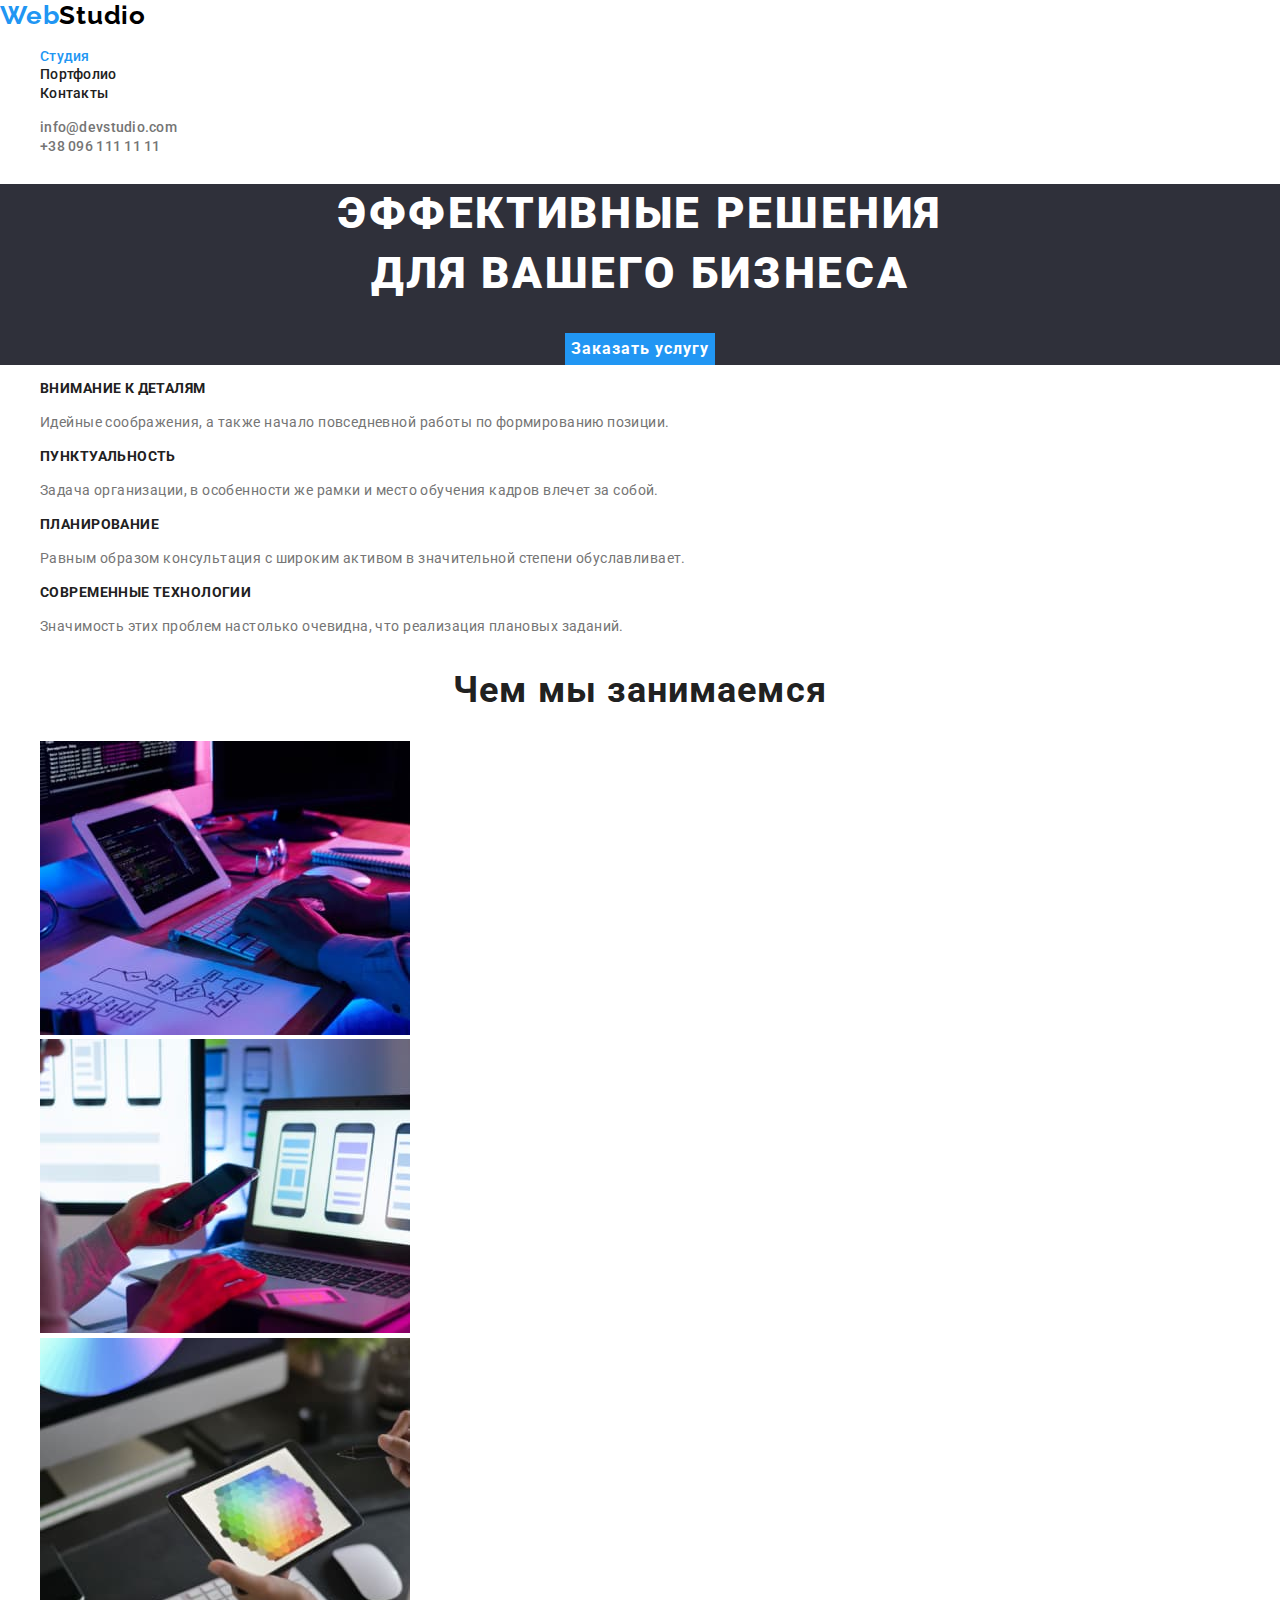
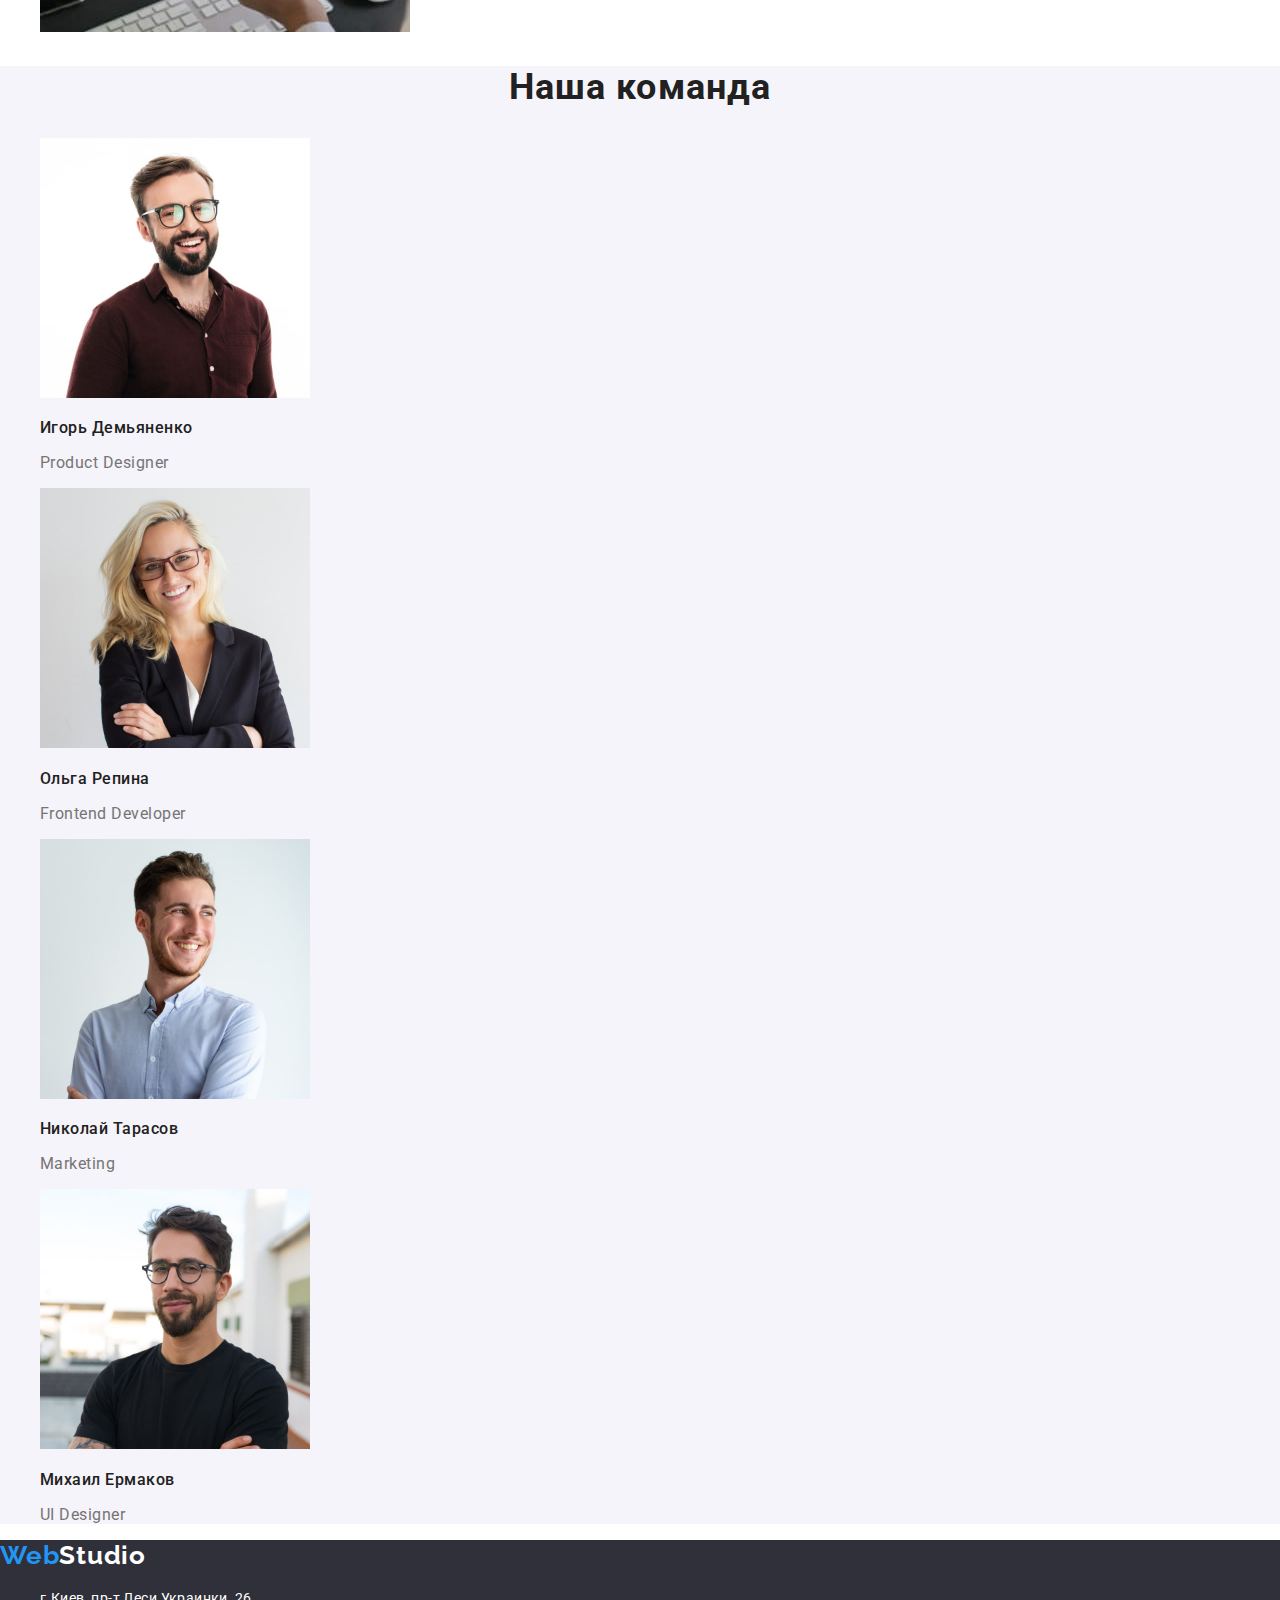
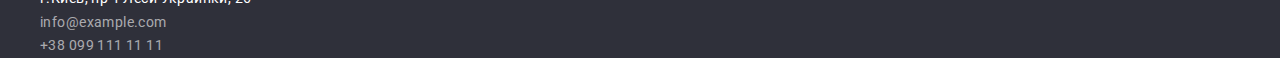
==== index.html @ f2266842 "add start files from hw-02" ====
<!DOCTYPE html>
<html lang="ru">
  <head>
    <meta charset="UTF-8" />
    <meta http-equiv="X-UA-Compatible" content="IE=edge" />
    <meta name="viewport" content="width=device-width, initial-scale=1.0" />
    <title>Студия</title>
    <link
      rel="stylesheet"
      href="https://cdnjs.cloudflare.com/ajax/libs/modern-normalize/1.1.0/modern-normalize.min.css"
    />
    <link rel="preconnect" href="https://fonts.googleapis.com" />
    <link rel="preconnect" href="https://fonts.gstatic.com" crossorigin />
    <link
      href="https://fonts.googleapis.com/css2?family=Raleway:wght@700&family=Roboto:wght@400;500;700;900&display=swap"
      rel="stylesheet"
    />
    <link rel="stylesheet" href="./css/styles.css" />
  </head>
  <body>
    <!--Шапка сайта-->

    <header class="header">
      <nav class="header-nav">
        <a class="logo link" href="./index.html">Web<span class="logo-black">Studio</span></a>

        <ul class="header-nav-list list">
          <li class="header-nav-item">
            <a class="header-nav-link link current" href="./index.html">Студия</a>
          </li>
          <li class="header-nav-item">
            <a class="header-nav-link link" href="./portfolio.html">Портфолио</a>
          </li>
          <li class="header-nav-item"><a class="header-nav-link link" href="">Контакты</a></li>
        </ul>
      </nav>
      <ul class="header-contact list">
        <li class="header-contact-item">
          <a class="header-contact-link link" href="mailto:info@devstudio.com"
            >info@devstudio.com</a
          >
        </li>
        <li class="header-contact-item">
          <a class="header-contact-link link" href="tel:+380961111111">+38 096 111 11 11</a>
        </li>
      </ul>
    </header>

    <main>
      <!--Герой-->

      <section class="hero">
        <h1 class="hero-title">
          Эффективные решения<br />
          для вашего бизнеса
        </h1>
        <button class="hero-btn" type="button">Заказать услугу</button>
      </section>

      <!--Наши особенности-->

      <section class="feature">
        <h2 class="visually-hidden title">Наши особенности</h2>
        <ul class="feature-list list">
          <li class="feature-list-item">
            <h3 class="feature-list-title title">Внимание к деталям</h3>
            <p class="feature-list-text">Идейные соображения, а также начало повседневной работы по формированию позиции.</p>
          </li>
          <li class="feature-list-item">
            <h3 class="feature-list-title title">Пунктуальность</h3>
            <p class="feature-list-text">
              Задача организации, в особенности же рамки и место обучения кадров влечет за собой.
            </p>
          </li>
          <li class="feature-list-item">
            <h3 class="feature-list-title title">Планирование</h3>
            <p class="feature-list-text">
              Равным образом консультация с широким активом в значительной степени обуславливает.
            </p>
          </li class="feature-list-item">
          <li>
            <h3 class="feature-list-title title">Современные технологии</h3>
            <p class="feature-list-text">Значимость этих проблем настолько очевидна, что реализация плановых заданий.</p>
          </li>
        </ul>
      </section>

      <!--Чем мы занимаемся-->

      <section class="product">
        <h2 class="product-title title">Чем мы занимаемся</h2>
        <ul class="product-list list">
          <li class="product-list-item">
            <img class="product-list-img" src="./images/box1.jpg" alt="набор текста на клавиатуре" width="370" />
          </li>
          <li class="product-list-item">
            <img class="product-list-img" src="./images/box2.jpg" alt="мобильный телефон в руке и ноутбук" width="370" />
          </li>
          <li class="product-list-item">
            <img class="product-list-img" src="./images/box3.jpg" alt="планшет в руке" width="370" />
          </li>
        </ul>
      </section>

      <!--Наша команда-->

      <section class="team">
        <h2 class="team-title title">Наша команда</h2>
        <ul class="team-list list">
          <li class="team-list-item">
            <img class="team-list-img" src="./images/teamcard1.jpg" alt="фото мужчины в очках" width="270" />
            <h3 class="team-list-title title">Игорь Демьяненко</h3>
            <p class="team-list-text" lang="en">Product Designer</p>
          </li>
          <li class="team-list-item">
            <img class="team-list-img" src="./images/teamcard2.jpg" alt="фото женщины в очках" width="270" />
            <h3 class="team-list-title title">Ольга Репина</h3>
            <p class="team-list-text" lang="en">Frontend Developer</p>
          </li>
          <li class="team-list-item">
            <img class="team-list-img" src="./images/teamcard3.jpg" alt="фото улыбающегося мужчины" width="270" />
            <h3 class="team-list-title title">Николай Тарасов</h3>
            <p class="team-list-text" lang="en">Marketing</p>
          </li>
          <li class="team-list-item">
            <img class="team-list-img" src="./images/teamcard4.jpg" alt="фото мужчины в очках" width="270" />
            <h3 class="team-list-title title">Михаил Ермаков</h3>
            <p class="team-list-text" lang="en">UI Designer</p>
          </li>
        </ul>
      </section>
    </main>

    <!--Подвал-->

    <footer class="footer">
      <a href="./index.html" class="logo link">Web<span class="logo-white">Studio</span></a>
      <address class="footer-addr">
        <ul class="footer-addr-list list">
          <li class="footer-addr-item">
            <a
              class="footer-addr-link link"
              href="https://goo.gl/maps/jjjQnr7aBf25NbzN8"
              target="_blank"
              rel="noopener noreferrer"
              >г.Киев, пр-т Леси Украинки, 26</a
            >
          </li>
          <li class="footer-addr-item">
            <a class="footer-addr-link link" href="mailto:info@example.com">info@example.com</a>
          </li>
          <li class="footer-addr-item">
            <a class="footer-addr-link link" href="tel:+380991111111">+38 099 111 11 11</a>
          </li>
        </ul>
      </address>
    </footer>
  </body>
</html>
---- css/styles.css ----
/*  цвет текста заголовков #212121  */
/* основной цвет текста #757575 */
/* дополнительный цвет текста и заголовков #FFFFFF */
/* цвет лого #000000, #2196F3 */
/* телефон и мыло в футере цвет rgba(255, 255, 255, 0.6);*/
/* акцент #2196F3 */
/* hero background #2F303A; */
/*  our team bg #F5F4FA;*/
/* footer bg #2F303A; */

/* -------------total styles------------- */

:root {
  --main-text-color: #757575;
  --accent-color: #2196f3;
  --title-color: #212121;
  --external-color: #ffffff;
  --bg-color: #2f303a;
  --ex-bg-color: #f5f4fa;
}

body {
  font-family: 'Roboto', sans-serif;
  color: var(--main-text-color);
  background-color: var(--external-color);
}

.link {
  text-decoration: none;
  
}

.list {
  list-style: none;
}

.title {
  color: var(--title-color);
}

.visually-hidden {
  position: absolute;
  white-space: nowrap;
  width: 1px;
  height: 1px;
  overflow: hidden;
  border: 0;
  padding: 0;
  clip: rect(0 0 0 0);
  clip-path: inset(50%);
  margin: -1px;
}

/* -------------header styles-------------- */

.logo {
  font-family: 'Raleway', sans-serif;
  font-weight: 700;
  font-size: 26px;
  line-height: 1.19;
  letter-spacing: 0.03em;
  color: var(--accent-color);
}

.logo-black {
  color: #000000;
}

.header-nav-link {
  font-weight: 500;
  font-size: 14px;
  line-height: 1.14;
  letter-spacing: 0.02em;
  color: var(--title-color);
}

.header-nav-link:hover,
.header-nav-link:focus {
  color: var(--accent-color);
}

.header-contact-link {
  font-weight: 500;
  font-size: 14px;
  line-height: 1.14;
  letter-spacing: 0.02em;
  color: var(--main-text-color);
}

.current,
.header-contact-link:hover,
.header-contact-link:focus {
  color: var(--accent-color);
}

/* ------------------hero styles---------------- */

.hero {
  background-color: var(--bg-color);
  text-align: center;
}

.hero-title {
  font-weight: 900;
  font-size: 44px;
  line-height: 1.36;
  letter-spacing: 0.06em;
  text-transform: uppercase;
  color: var(--external-color);
}

.hero-btn {
  font-size: 16px;
  line-height: 1.87;
  font-weight: 700;
  letter-spacing: 0.06em;
  background-color: var(--accent-color);
  color: var(--external-color);
  cursor: pointer;
  border: none;
}

.hero-btn:hover,
.hero-btn:focus {
  background-color: #188ce8;
}

/* -------------Наши особенности styles-------- */

/* .feature {
}
.feature-list {
}
.feature-list-item {
} */

.feature-list-title {
  font-size: 14px;
  line-height: 1.14;
  letter-spacing: 0.03em;
  text-transform: uppercase;
}

.feature-list-text {
  font-size: 14px;
  line-height: 1.71;
  letter-spacing: 0.03em;
}

/* ------------Чем мы занимаемся styles----- */

/* 
.product {
} */

.product-title {
  font-size: 36px;
  line-height: 1.17;
  text-align: center;
  letter-spacing: 0.03em;
}

/* .product-list {
}
.product-list-item {
}
.product-list-img {
} */

/* ---------Наша команда styles----------- */

.team {
  background-color: var(--ex-bg-color);
}
.team-title {
  font-size: 36px;
  line-height: 1.17;
  text-align: center;
  letter-spacing: 0.03em;
}

/* .team-list {
}
.team-list-item {
}
.team-list-img {
} */

.team-list-title {
  font-weight: 500;
  font-size: 16px;
  line-height: 1.19;
  letter-spacing: 0.03em;
}
.team-list-text {
  font-size: 16px;
  line-height: 1.19;
  letter-spacing: 0.03em;
}

/* ------------Portfolio styles------------ */

/* .portfolio {
} */

/* ------------filter's styles------------- */

/* .filter-list {
}

.filter-item {} */

.filter-btn {
  font-weight: 500;
  font-size: 16px;
  line-height: 1.62;
  letter-spacing: 0.03em;
  background-color: var(--ex-bg-color);
  color: var(--title-color);
  cursor: pointer;
  border: none;
}

.active,
.filter-btn:hover,
.filter-btn:focus {
  background-color: var(--accent-color);
  color: var(--external-color);
}

/* ------------project styles----------- */

/* .project-list {
}

.project-list-item {
}
.project-list-img {
} */

.project-list-title {
  font-size: 18px;
  line-height: 2;
  letter-spacing: 0.06em;
}

.project-list-text {
  font-size: 16px;
  line-height: 1.87;
  letter-spacing: 0.03em;
}

/* -------------footer styles------------- */

.footer {
  background-color: var(--bg-color);
}
.logo-white {
  color: #ffffff;
}

/* .footer-addr {
}
.footer-addr-list {
}

.footer-addr-item {
} */

.footer-addr-link {
  font-style: normal;
  font-size: 14px;
  line-height: 1.71;
  letter-spacing: 0.03em;
  color: rgba(255, 255, 255, 0.6);
}

.footer-addr-link[target='_blank'] {
  color: #ffffff;
}

.footer-addr-link:hover,
.footer-addr-link:focus {
  color: var(--main-text-color);
}
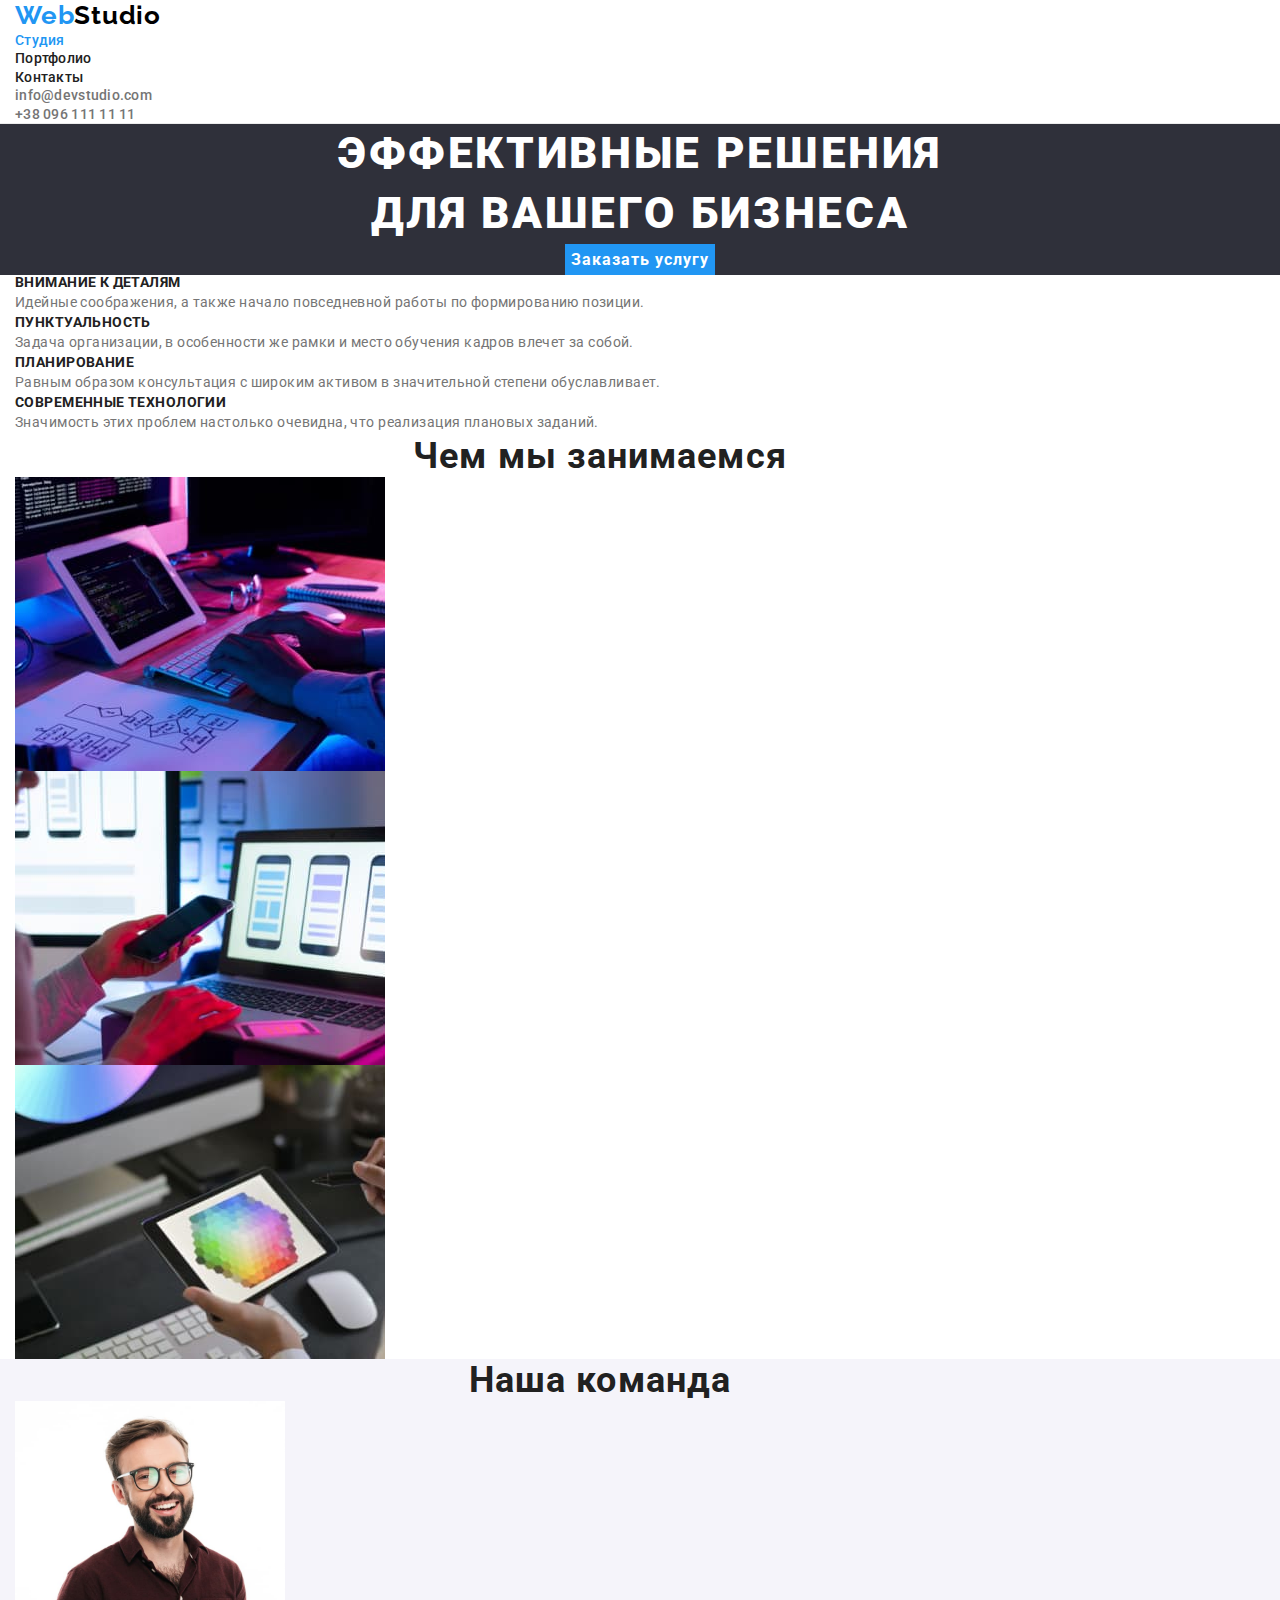
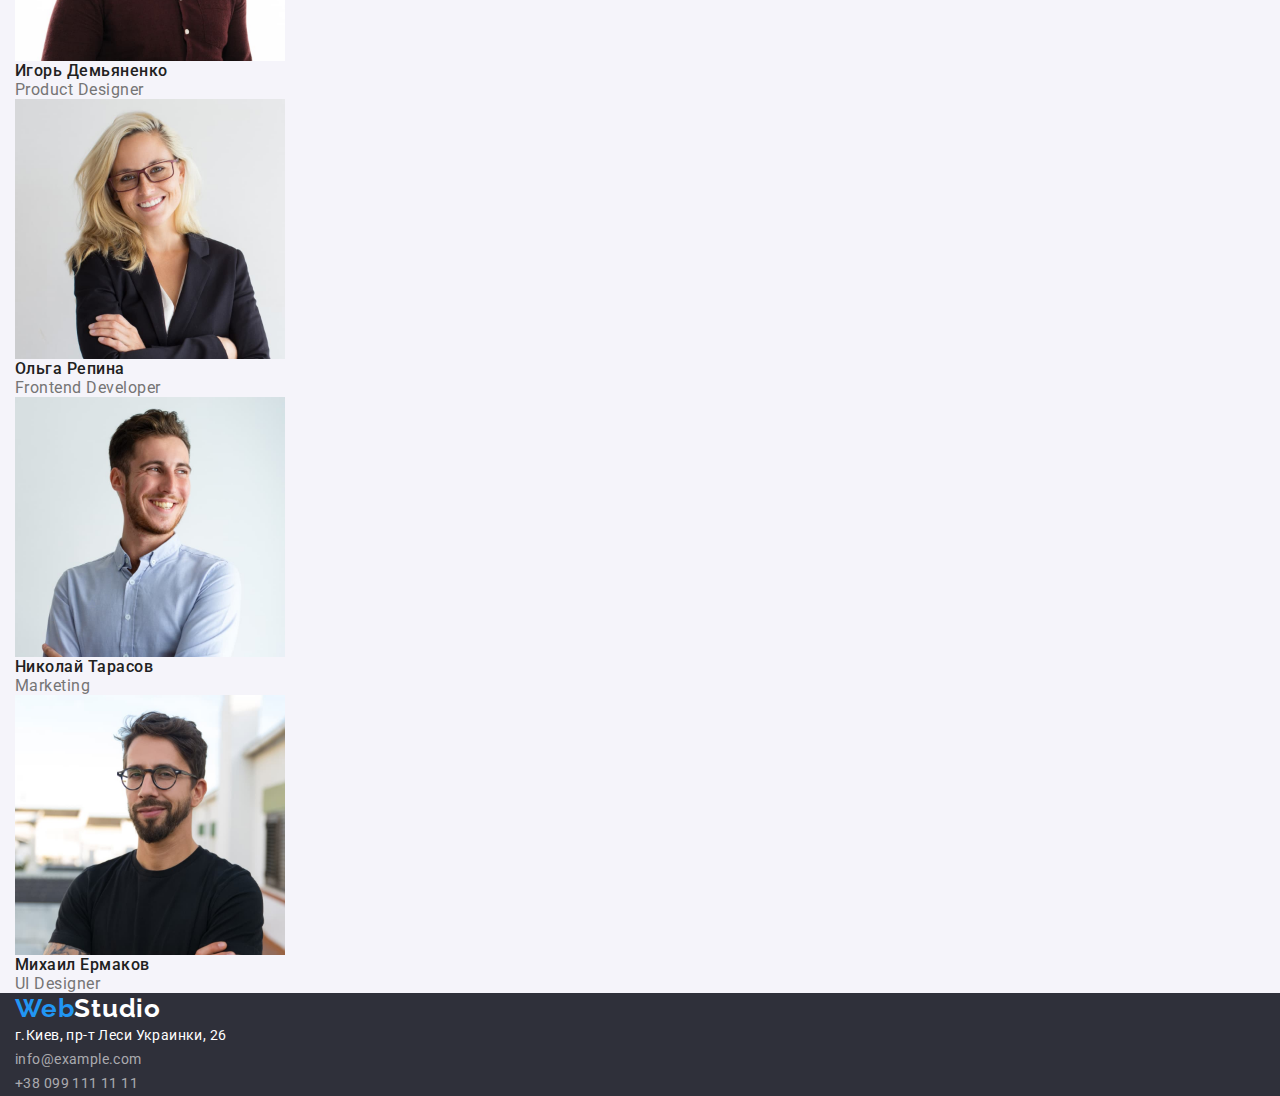
==== commit 81cb86eb: "add container and drop tag styles" ====
--- a/index.html
+++ b/index.html
@@ -21,6 +21,7 @@
     <!--Шапка сайта-->
 
     <header class="header">
+     <div class="container">
       <nav class="header-nav">
         <a class="logo link" href="./index.html">Web<span class="logo-black">Studio</span></a>
 
@@ -44,6 +45,7 @@
           <a class="header-contact-link link" href="tel:+380961111111">+38 096 111 11 11</a>
         </li>
       </ul>
+     </div>
     </header>
 
     <main>
@@ -60,6 +62,7 @@
       <!--Наши особенности-->
 
       <section class="feature">
+        <div class="container">
         <h2 class="visually-hidden title">Наши особенности</h2>
         <ul class="feature-list list">
           <li class="feature-list-item">
@@ -83,11 +86,13 @@
             <p class="feature-list-text">Значимость этих проблем настолько очевидна, что реализация плановых заданий.</p>
           </li>
         </ul>
+        </div>
       </section>
 
       <!--Чем мы занимаемся-->
 
       <section class="product">
+        <div class="container">
         <h2 class="product-title title">Чем мы занимаемся</h2>
         <ul class="product-list list">
           <li class="product-list-item">
@@ -100,11 +105,13 @@
             <img class="product-list-img" src="./images/box3.jpg" alt="планшет в руке" width="370" />
           </li>
         </ul>
+        </div>
       </section>
 
       <!--Наша команда-->
 
       <section class="team">
+        <div class="container">
         <h2 class="team-title title">Наша команда</h2>
         <ul class="team-list list">
           <li class="team-list-item">
@@ -128,12 +135,14 @@
             <p class="team-list-text" lang="en">UI Designer</p>
           </li>
         </ul>
+        </div>
       </section>
     </main>
 
     <!--Подвал-->
 
     <footer class="footer">
+      <div class="container">
       <a href="./index.html" class="logo link">Web<span class="logo-white">Studio</span></a>
       <address class="footer-addr">
         <ul class="footer-addr-list list">
@@ -154,6 +163,7 @@
           </li>
         </ul>
       </address>
+      </div>
     </footer>
   </body>
 </html>
--- a/css/styles.css
+++ b/css/styles.css
@@ -25,9 +25,28 @@
   background-color: var(--external-color);
 }
 
+p,
+h1,
+h2,
+h3,
+h4,
+h5,
+h6 {
+  margin: 0;
+}
+
+ul,
+ol {
+  margin: 0;
+  padding-left: 0;
+}
+
+img {
+  display: block;
+}
+
 .link {
   text-decoration: none;
-  
 }
 
 .list {
@@ -51,7 +70,20 @@
   margin: -1px;
 }
 
+.container {
+  width: 1200px;
+  padding-left: 15px;
+  padding-right: 15px;
+  margin: o auto;
+}
+
 /* -------------header styles-------------- */
+
+.header {
+  padding-top: 24;
+  padding-bottom: 25;
+  border-bottom: 1px solid #ececec;
+}
 
 .logo {
   font-family: 'Raleway', sans-serif;
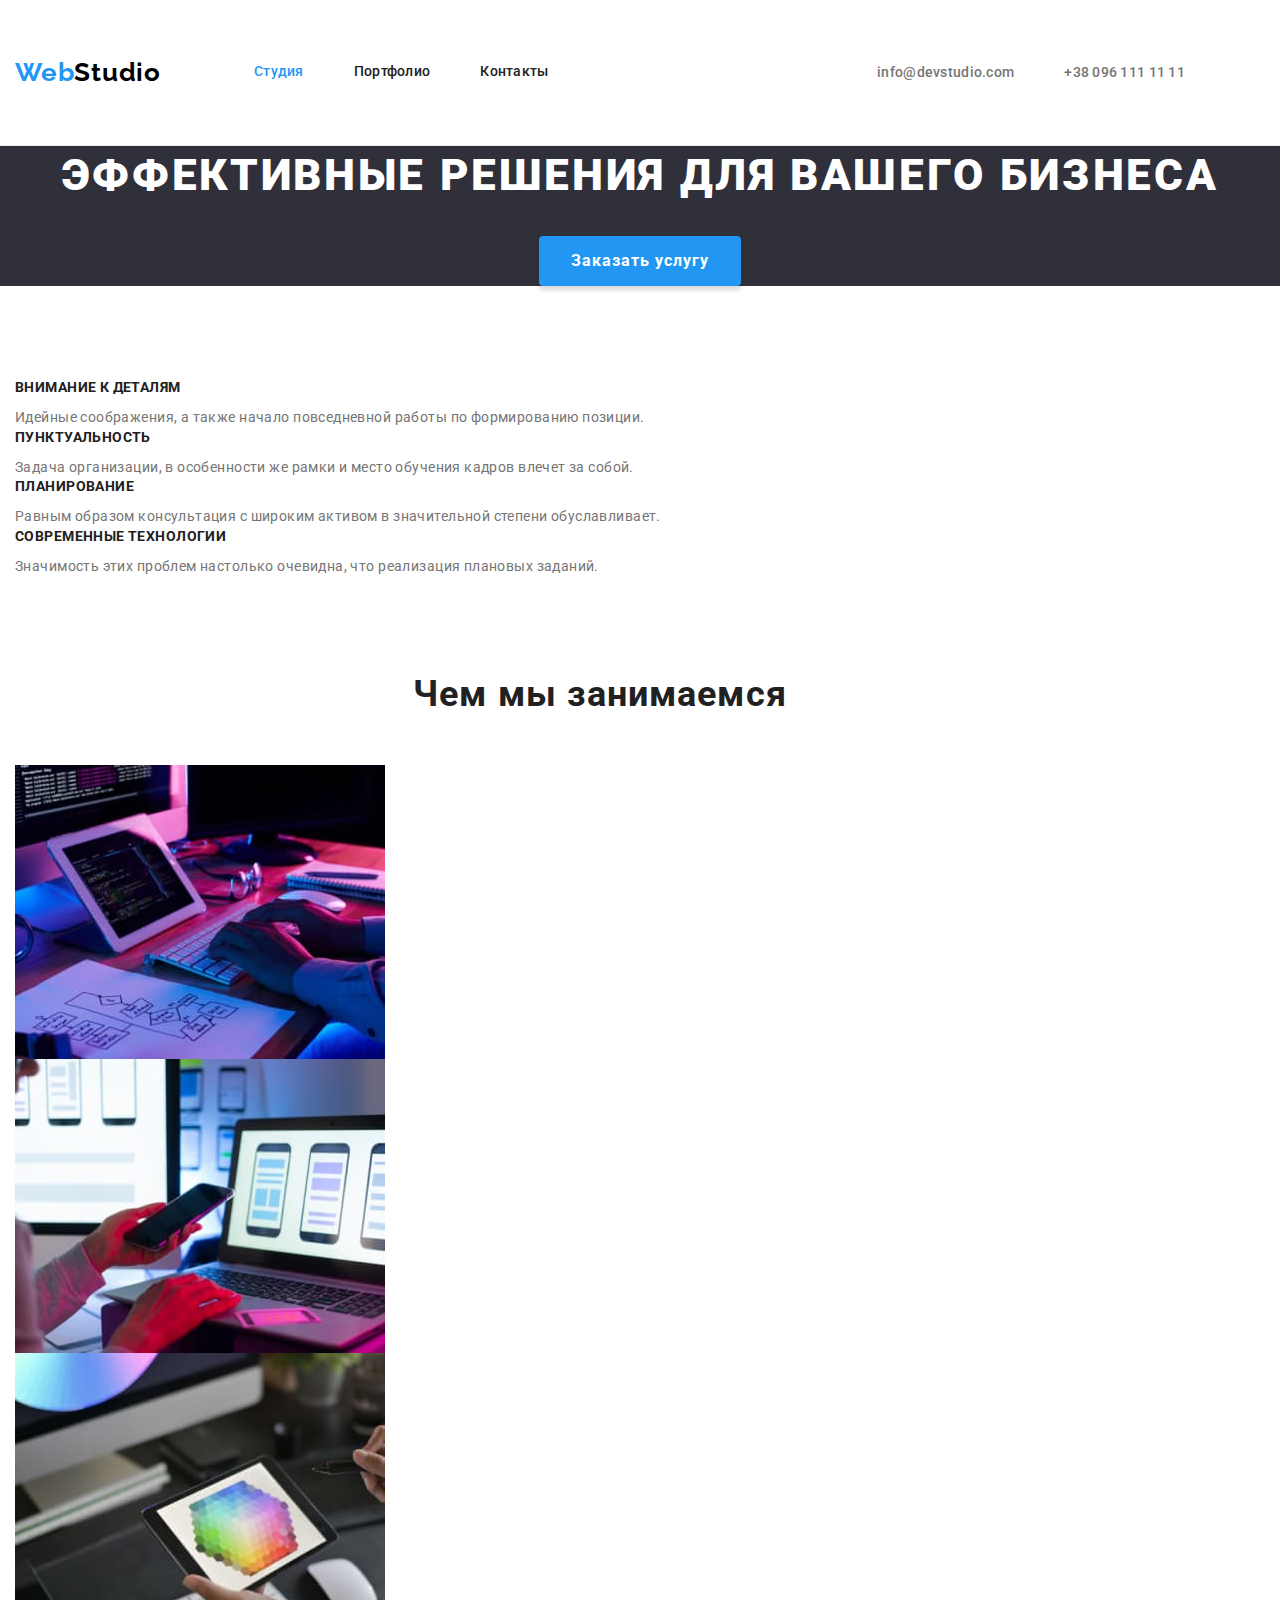
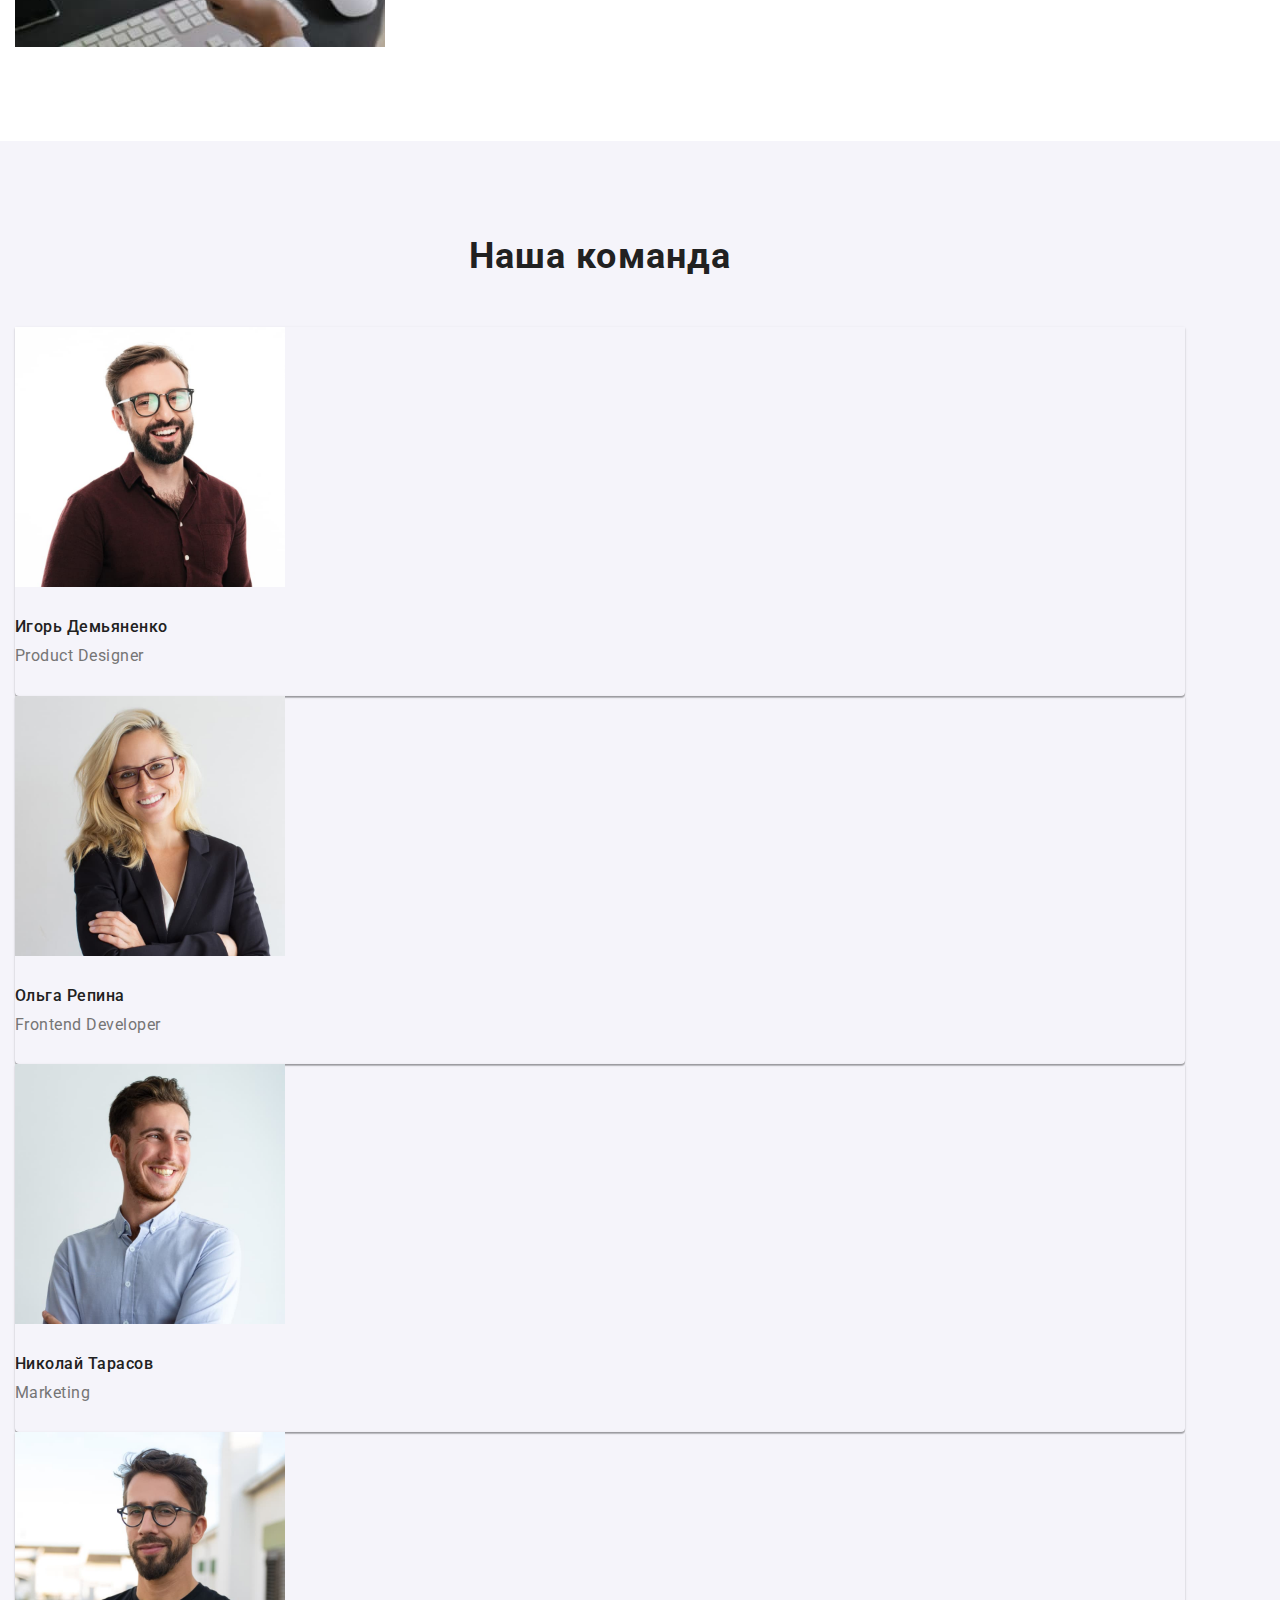
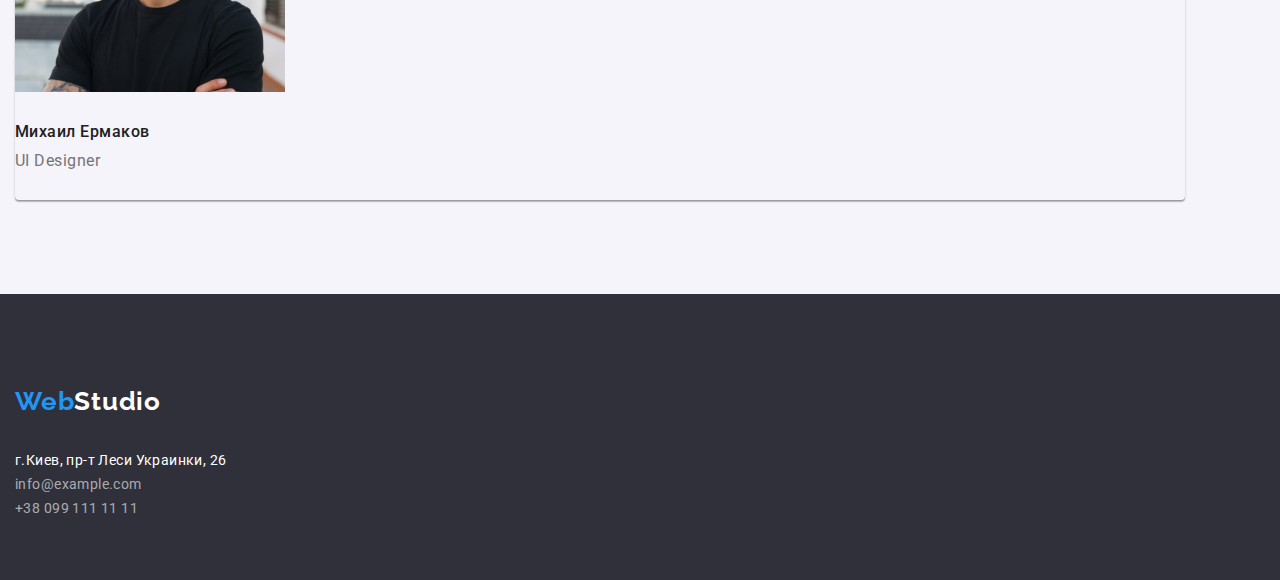
==== commit 27fec137: "add margin padding and flex" ====
--- a/index.html
+++ b/index.html
@@ -5,15 +5,15 @@
     <meta http-equiv="X-UA-Compatible" content="IE=edge" />
     <meta name="viewport" content="width=device-width, initial-scale=1.0" />
     <title>Студия</title>
-    <link
-      rel="stylesheet"
-      href="https://cdnjs.cloudflare.com/ajax/libs/modern-normalize/1.1.0/modern-normalize.min.css"
-    />
-    <link rel="preconnect" href="https://fonts.googleapis.com" />
+        <link rel="preconnect" href="https://fonts.googleapis.com" />
     <link rel="preconnect" href="https://fonts.gstatic.com" crossorigin />
     <link
       href="https://fonts.googleapis.com/css2?family=Raleway:wght@700&family=Roboto:wght@400;500;700;900&display=swap"
       rel="stylesheet"
+    />
+    <link
+      rel="stylesheet"
+      href="https://cdnjs.cloudflare.com/ajax/libs/modern-normalize/1.1.0/modern-normalize.min.css"
     />
     <link rel="stylesheet" href="./css/styles.css" />
   </head>
@@ -21,7 +21,7 @@
     <!--Шапка сайта-->
 
     <header class="header">
-     <div class="container">
+     <div class="container main-nav">
       <nav class="header-nav">
         <a class="logo link" href="./index.html">Web<span class="logo-black">Studio</span></a>
 
@@ -53,8 +53,7 @@
 
       <section class="hero">
         <h1 class="hero-title">
-          Эффективные решения<br />
-          для вашего бизнеса
+          Эффективные решения для вашего бизнеса
         </h1>
         <button class="hero-btn" type="button">Заказать услугу</button>
       </section>
--- a/css/styles.css
+++ b/css/styles.css
@@ -80,12 +80,27 @@
 /* -------------header styles-------------- */
 
 .header {
-  padding-top: 24;
-  padding-bottom: 25;
+  padding-top: 25px;
+  padding-bottom: 25px;
   border-bottom: 1px solid #ececec;
 }
 
+.main-nav {
+  display: flex;
+  align-items: center;
+  justify-content: space-between;
+}
+
+.header-nav {
+  display: flex;
+}
+
 .logo {
+  display: block;
+  padding-top: 32px;
+  padding-bottom: 32px;
+  margin-right: 93px;
+
   font-family: 'Raleway', sans-serif;
   font-weight: 700;
   font-size: 26px;
@@ -98,7 +113,20 @@
   color: #000000;
 }
 
+.header-nav-list {
+  display: flex;
+  align-items: center;
+}
+
+.header-nav-item:not(:last-child) {
+  margin-right: 50px;
+}
+
 .header-nav-link {
+  display: block;
+  padding-top: 32px;
+  padding-bottom: 32px;
+
   font-weight: 500;
   font-size: 14px;
   line-height: 1.14;
@@ -111,6 +139,15 @@
   color: var(--accent-color);
 }
 
+.header-contact {
+  display: flex;
+  align-items: center;
+  margin-left: auto;
+}
+
+.header-contact-item:not(:last-child) {
+  margin-right: 50px;
+}
 .header-contact-link {
   font-weight: 500;
   font-size: 14px;
@@ -139,17 +176,22 @@
   letter-spacing: 0.06em;
   text-transform: uppercase;
   color: var(--external-color);
+  margin-bottom: 30px;
 }
 
 .hero-btn {
+  display: inline-block;
   font-size: 16px;
   line-height: 1.87;
   font-weight: 700;
   letter-spacing: 0.06em;
   background-color: var(--accent-color);
   color: var(--external-color);
+  box-shadow: 0px 4px 4px rgba(0, 0, 0, 0.15);
   cursor: pointer;
   border: none;
+  border-radius: 4px;
+  padding: 10px 32px;
 }
 
 .hero-btn:hover,
@@ -159,9 +201,12 @@
 
 /* -------------Наши особенности styles-------- */
 
-/* .feature {
-}
-.feature-list {
+.feature {
+  padding-top: 94px;
+  padding-bottom: 94px;
+}
+
+/* .feature-list {
 }
 .feature-list-item {
 } */
@@ -171,6 +216,7 @@
   line-height: 1.14;
   letter-spacing: 0.03em;
   text-transform: uppercase;
+  margin-bottom: 10px;
 }
 
 .feature-list-text {
@@ -181,15 +227,16 @@
 
 /* ------------Чем мы занимаемся styles----- */
 
-/* 
 .product {
-} */
+  padding-bottom: 94px;
+}
 
 .product-title {
   font-size: 36px;
   line-height: 1.17;
   text-align: center;
   letter-spacing: 0.03em;
+  margin-bottom: 50px;
 }
 
 /* .product-list {
@@ -203,26 +250,36 @@
 
 .team {
   background-color: var(--ex-bg-color);
-}
+  padding-top: 94px;
+  padding-bottom: 94px;
+}
+
 .team-title {
   font-size: 36px;
   line-height: 1.17;
   text-align: center;
   letter-spacing: 0.03em;
-}
-
-/* .team-list {
+  margin-bottom: 50px;
+}
+
+.team-list {
 }
 .team-list-item {
+  padding-bottom: 30px;
+  box-shadow: 0px 1px 3px rgba(0, 0, 0, 0.12), 0px 1px 1px rgba(0, 0, 0, 0.14),
+    0px 2px 1px rgba(0, 0, 0, 0.2);
+  border-radius: 0px 0px 4px 4px;
 }
 .team-list-img {
-} */
+  margin-bottom: 30px;
+}
 
 .team-list-title {
   font-weight: 500;
   font-size: 16px;
   line-height: 1.19;
   letter-spacing: 0.03em;
+  margin-bottom: 10px;
 }
 .team-list-text {
   font-size: 16px;
@@ -232,17 +289,21 @@
 
 /* ------------Portfolio styles------------ */
 
-/* .portfolio {
-} */
+.portfolio {
+  padding-top: 94px;
+  padding-bottom: 94px;
+}
 
 /* ------------filter's styles------------- */
 
-/* .filter-list {
-}
-
-.filter-item {} */
+.filter-list {
+  margin-bottom: 34px;
+}
+
+/* .filter-item {} */
 
 .filter-btn {
+  display: inline-block;
   font-weight: 500;
   font-size: 16px;
   line-height: 1.62;
@@ -251,6 +312,9 @@
   color: var(--title-color);
   cursor: pointer;
   border: none;
+  border-radius: 4px;
+  padding: 6px 22px;
+  text-align: center;
 }
 
 .active,
@@ -262,18 +326,25 @@
 
 /* ------------project styles----------- */
 
-/* .project-list {
+.project-list {
 }
 
 .project-list-item {
-}
+  border-bottom: 1px solid #eeeeee;
+  padding-bottom: 20px;
+  max-width: 370px;
+  margin-bottom: 30px;
+}
+
 .project-list-img {
-} */
+  margin-bottom: 20px;
+}
 
 .project-list-title {
   font-size: 18px;
   line-height: 2;
   letter-spacing: 0.06em;
+  margin-bottom: 4px;
 }
 
 .project-list-text {
@@ -286,6 +357,8 @@
 
 .footer {
   background-color: var(--bg-color);
+  padding-top: 60px;
+  padding-bottom: 60px;
 }
 .logo-white {
   color: #ffffff;
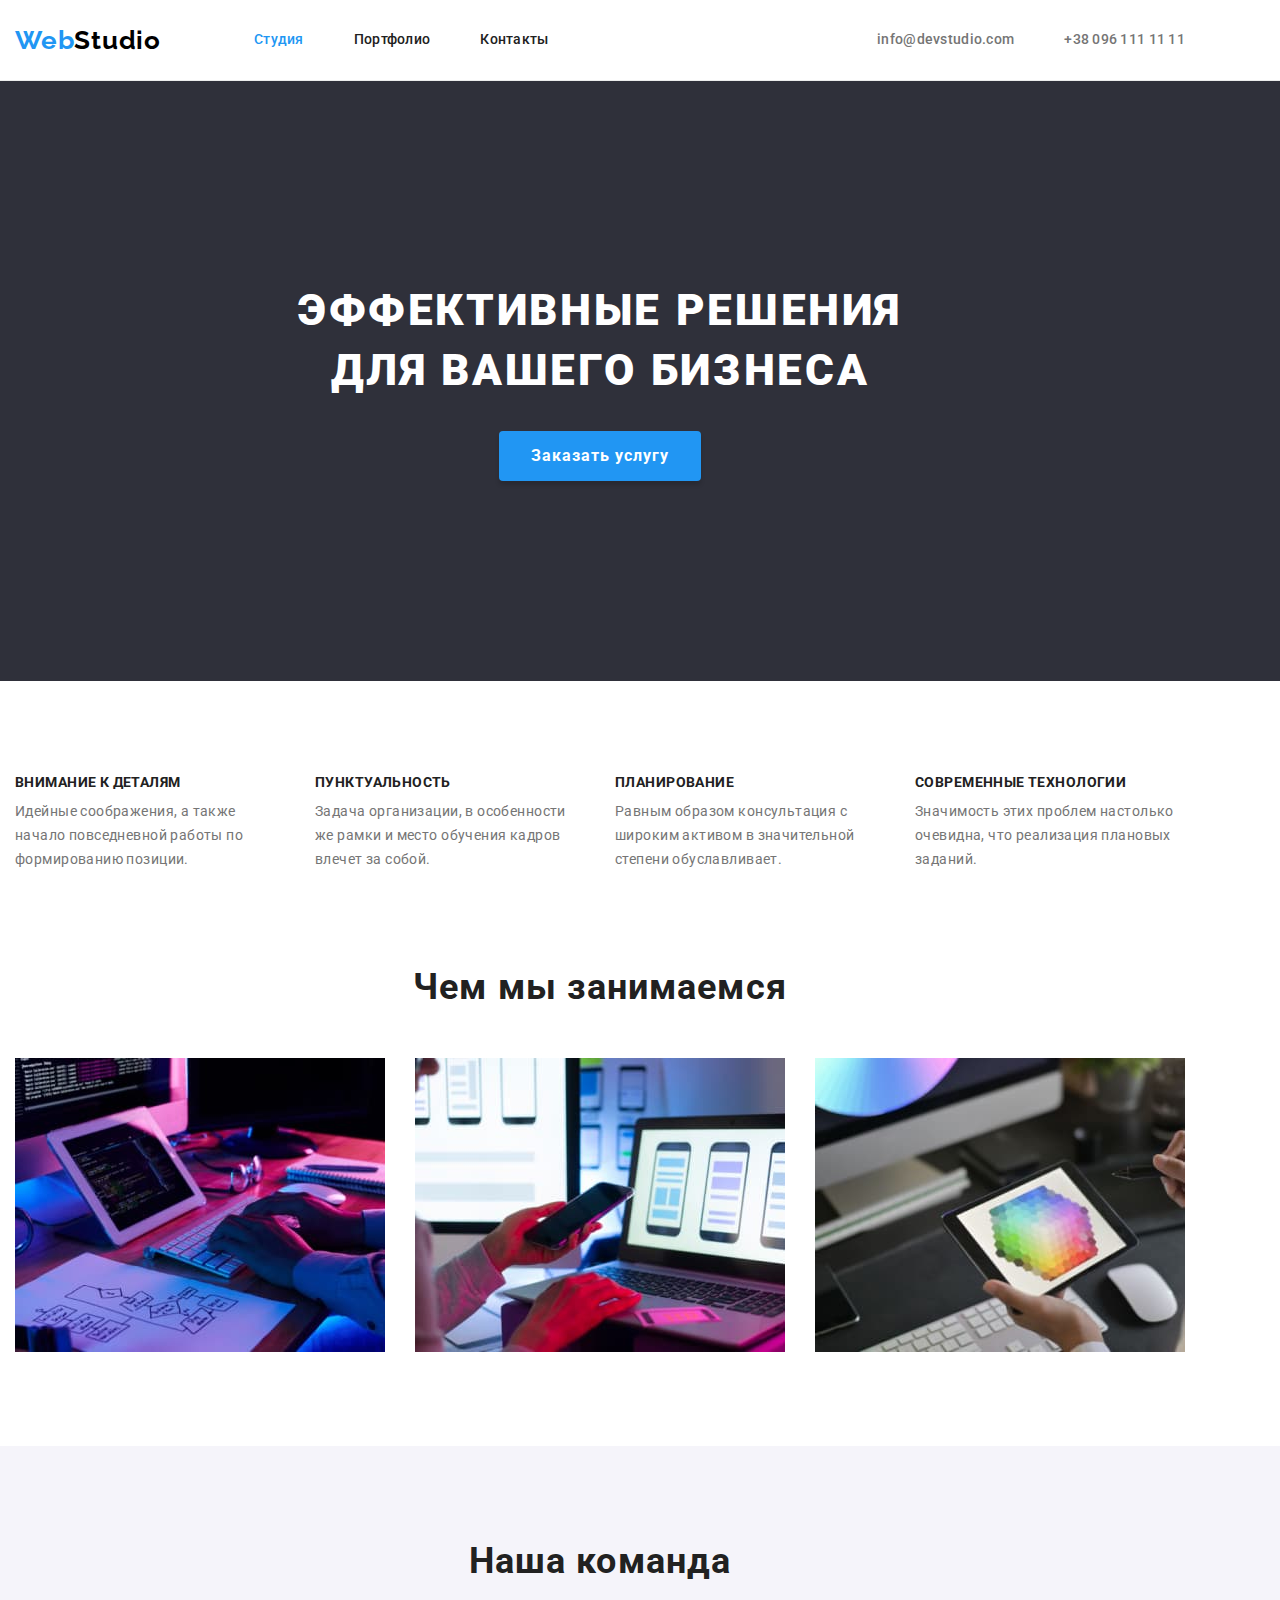
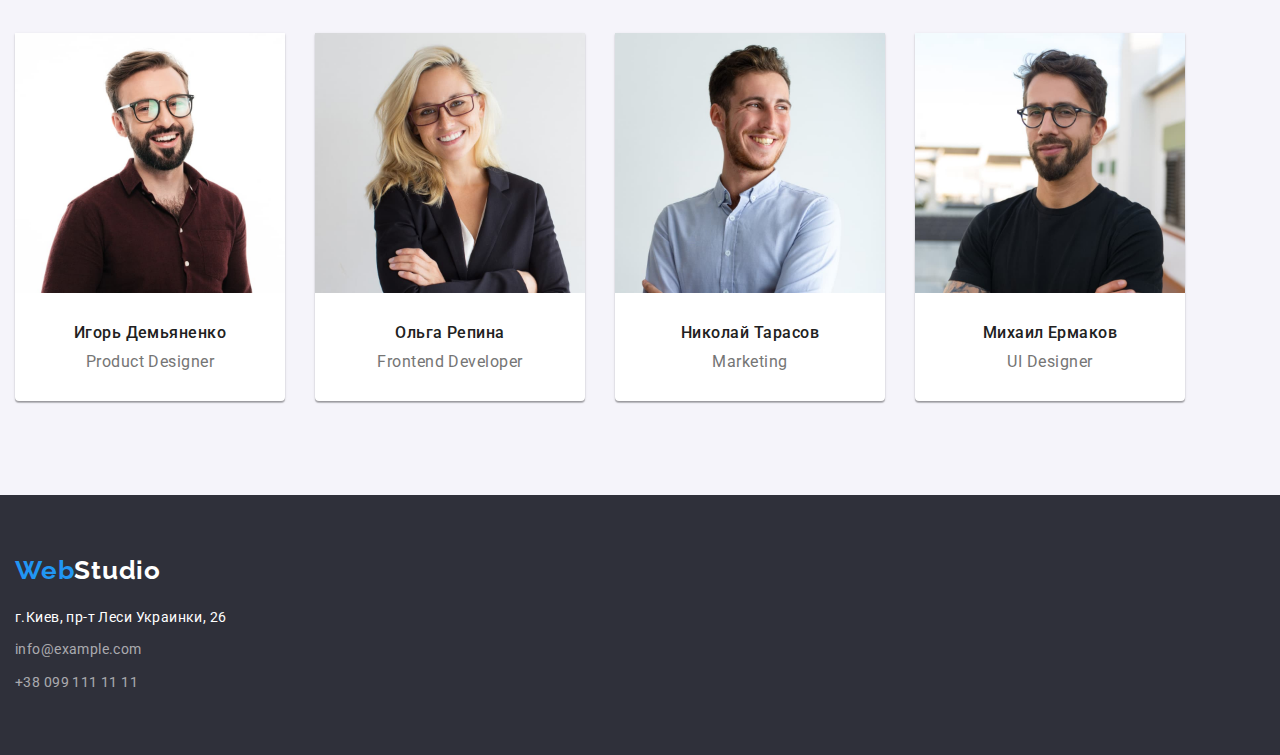
==== commit ac941c19: "add finally flex and margin/padding" ====
--- a/index.html
+++ b/index.html
@@ -5,7 +5,7 @@
     <meta http-equiv="X-UA-Compatible" content="IE=edge" />
     <meta name="viewport" content="width=device-width, initial-scale=1.0" />
     <title>Студия</title>
-        <link rel="preconnect" href="https://fonts.googleapis.com" />
+    <link rel="preconnect" href="https://fonts.googleapis.com" />
     <link rel="preconnect" href="https://fonts.gstatic.com" crossorigin />
     <link
       href="https://fonts.googleapis.com/css2?family=Raleway:wght@700&family=Roboto:wght@400;500;700;900&display=swap"
@@ -21,119 +21,166 @@
     <!--Шапка сайта-->
 
     <header class="header">
-     <div class="container main-nav">
-      <nav class="header-nav">
-        <a class="logo link" href="./index.html">Web<span class="logo-black">Studio</span></a>
-
-        <ul class="header-nav-list list">
-          <li class="header-nav-item">
-            <a class="header-nav-link link current" href="./index.html">Студия</a>
+      <div class="container main-nav">
+        <nav class="header-nav">
+          <a class="logo link" href="./index.html">Web<span class="logo-black">Studio</span></a>
+
+          <ul class="header-nav-list list">
+            <li class="header-nav-item">
+              <a class="header-nav-link link current" href="./index.html">Студия</a>
+            </li>
+            <li class="header-nav-item">
+              <a class="header-nav-link link" href="./portfolio.html">Портфолио</a>
+            </li>
+            <li class="header-nav-item"><a class="header-nav-link link" href="">Контакты</a></li>
+          </ul>
+        </nav>
+        <ul class="header-contact list">
+          <li class="header-contact-item">
+            <a class="header-contact-link link" href="mailto:info@devstudio.com"
+              >info@devstudio.com</a
+            >
           </li>
-          <li class="header-nav-item">
-            <a class="header-nav-link link" href="./portfolio.html">Портфолио</a>
+          <li class="header-contact-item">
+            <a class="header-contact-link link" href="tel:+380961111111">+38 096 111 11 11</a>
           </li>
-          <li class="header-nav-item"><a class="header-nav-link link" href="">Контакты</a></li>
         </ul>
-      </nav>
-      <ul class="header-contact list">
-        <li class="header-contact-item">
-          <a class="header-contact-link link" href="mailto:info@devstudio.com"
-            >info@devstudio.com</a
-          >
-        </li>
-        <li class="header-contact-item">
-          <a class="header-contact-link link" href="tel:+380961111111">+38 096 111 11 11</a>
-        </li>
-      </ul>
-     </div>
+      </div>
     </header>
 
     <main>
       <!--Герой-->
 
       <section class="hero">
-        <h1 class="hero-title">
-          Эффективные решения для вашего бизнеса
-        </h1>
-        <button class="hero-btn" type="button">Заказать услугу</button>
+        <div class="container">
+          <h1 class="hero-title">Эффективные решения для вашего бизнеса</h1>
+          <button class="hero-btn" type="button">Заказать услугу</button>
+        </div>
       </section>
 
       <!--Наши особенности-->
 
-      <section class="feature">
-        <div class="container">
-        <h2 class="visually-hidden title">Наши особенности</h2>
-        <ul class="feature-list list">
-          <li class="feature-list-item">
-            <h3 class="feature-list-title title">Внимание к деталям</h3>
-            <p class="feature-list-text">Идейные соображения, а также начало повседневной работы по формированию позиции.</p>
-          </li>
-          <li class="feature-list-item">
-            <h3 class="feature-list-title title">Пунктуальность</h3>
-            <p class="feature-list-text">
-              Задача организации, в особенности же рамки и место обучения кадров влечет за собой.
-            </p>
-          </li>
-          <li class="feature-list-item">
-            <h3 class="feature-list-title title">Планирование</h3>
-            <p class="feature-list-text">
-              Равным образом консультация с широким активом в значительной степени обуславливает.
-            </p>
-          </li class="feature-list-item">
-          <li>
-            <h3 class="feature-list-title title">Современные технологии</h3>
-            <p class="feature-list-text">Значимость этих проблем настолько очевидна, что реализация плановых заданий.</p>
-          </li>
-        </ul>
+      <section class="feature section">
+        <div class="container">
+          <h2 class="visually-hidden title">Наши особенности</h2>
+          <ul class="feature-list list">
+            <li class="feature-list-item">
+              <h3 class="feature-list-title title">Внимание к деталям</h3>
+              <p class="feature-list-text">
+                Идейные соображения, а также начало повседневной работы по формированию позиции.
+              </p>
+            </li>
+            <li class="feature-list-item">
+              <h3 class="feature-list-title title">Пунктуальность</h3>
+              <p class="feature-list-text">
+                Задача организации, в особенности же рамки и место обучения кадров влечет за собой.
+              </p>
+            </li>
+            <li class="feature-list-item">
+              <h3 class="feature-list-title title">Планирование</h3>
+              <p class="feature-list-text">
+                Равным образом консультация с широким активом в значительной степени обуславливает.
+              </p>
+            </li>
+            <li class="feature-list-item">
+              <h3 class="feature-list-title title">Современные технологии</h3>
+              <p class="feature-list-text">
+                Значимость этих проблем настолько очевидна, что реализация плановых заданий.
+              </p>
+            </li>
+          </ul>
         </div>
       </section>
 
       <!--Чем мы занимаемся-->
 
-      <section class="product">
-        <div class="container">
-        <h2 class="product-title title">Чем мы занимаемся</h2>
-        <ul class="product-list list">
-          <li class="product-list-item">
-            <img class="product-list-img" src="./images/box1.jpg" alt="набор текста на клавиатуре" width="370" />
-          </li>
-          <li class="product-list-item">
-            <img class="product-list-img" src="./images/box2.jpg" alt="мобильный телефон в руке и ноутбук" width="370" />
-          </li>
-          <li class="product-list-item">
-            <img class="product-list-img" src="./images/box3.jpg" alt="планшет в руке" width="370" />
-          </li>
-        </ul>
+      <section class="product section">
+        <div class="container">
+          <h2 class="product-title title">Чем мы занимаемся</h2>
+          <ul class="product-list list">
+            <li class="product-list-item">
+              <img
+                class="product-list-img"
+                src="./images/box1.jpg"
+                alt="набор текста на клавиатуре"
+                width="370"
+              />
+            </li>
+            <li class="product-list-item">
+              <img
+                class="product-list-img"
+                src="./images/box2.jpg"
+                alt="мобильный телефон в руке и ноутбук"
+                width="370"
+              />
+            </li>
+            <li class="product-list-item">
+              <img
+                class="product-list-img"
+                src="./images/box3.jpg"
+                alt="планшет в руке"
+                width="370"
+              />
+            </li>
+          </ul>
         </div>
       </section>
 
       <!--Наша команда-->
 
-      <section class="team">
-        <div class="container">
-        <h2 class="team-title title">Наша команда</h2>
-        <ul class="team-list list">
-          <li class="team-list-item">
-            <img class="team-list-img" src="./images/teamcard1.jpg" alt="фото мужчины в очках" width="270" />
-            <h3 class="team-list-title title">Игорь Демьяненко</h3>
-            <p class="team-list-text" lang="en">Product Designer</p>
-          </li>
-          <li class="team-list-item">
-            <img class="team-list-img" src="./images/teamcard2.jpg" alt="фото женщины в очках" width="270" />
-            <h3 class="team-list-title title">Ольга Репина</h3>
-            <p class="team-list-text" lang="en">Frontend Developer</p>
-          </li>
-          <li class="team-list-item">
-            <img class="team-list-img" src="./images/teamcard3.jpg" alt="фото улыбающегося мужчины" width="270" />
-            <h3 class="team-list-title title">Николай Тарасов</h3>
-            <p class="team-list-text" lang="en">Marketing</p>
-          </li>
-          <li class="team-list-item">
-            <img class="team-list-img" src="./images/teamcard4.jpg" alt="фото мужчины в очках" width="270" />
-            <h3 class="team-list-title title">Михаил Ермаков</h3>
-            <p class="team-list-text" lang="en">UI Designer</p>
-          </li>
-        </ul>
+      <section class="team section">
+        <div class="container">
+          <h2 class="team-title title">Наша команда</h2>
+          <ul class="team-list list">
+            <li class="team-list-item">
+              <img
+                class="team-list-img"
+                src="./images/teamcard1.jpg"
+                alt="фото мужчины в очках"
+                width="270"
+              />
+              <div class="team-list-cont">
+                <h3 class="team-list-title title">Игорь Демьяненко</h3>
+                <p class="team-list-text" lang="en">Product Designer</p>
+              </div>
+            </li>
+            <li class="team-list-item">
+              <img
+                class="team-list-img"
+                src="./images/teamcard2.jpg"
+                alt="фото женщины в очках"
+                width="270"
+              />
+              <div class="team-list-cont">
+                <h3 class="team-list-title title">Ольга Репина</h3>
+                <p class="team-list-text" lang="en">Frontend Developer</p>
+              </div>
+            </li>
+            <li class="team-list-item">
+              <img
+                class="team-list-img"
+                src="./images/teamcard3.jpg"
+                alt="фото улыбающегося мужчины"
+                width="270"
+              />
+              <div class="team-list-cont">
+                <h3 class="team-list-title title">Николай Тарасов</h3>
+                <p class="team-list-text" lang="en">Marketing</p>
+              </div>
+            </li>
+            <li class="team-list-item">
+              <img
+                class="team-list-img"
+                src="./images/teamcard4.jpg"
+                alt="фото мужчины в очках"
+                width="270"
+              />
+              <div class="team-list-cont">
+                <h3 class="team-list-title title">Михаил Ермаков</h3>
+                <p class="team-list-text" lang="en">UI Designer</p>
+              </div>
+            </li>
+          </ul>
         </div>
       </section>
     </main>
@@ -142,26 +189,26 @@
 
     <footer class="footer">
       <div class="container">
-      <a href="./index.html" class="logo link">Web<span class="logo-white">Studio</span></a>
-      <address class="footer-addr">
-        <ul class="footer-addr-list list">
-          <li class="footer-addr-item">
-            <a
-              class="footer-addr-link link"
-              href="https://goo.gl/maps/jjjQnr7aBf25NbzN8"
-              target="_blank"
-              rel="noopener noreferrer"
-              >г.Киев, пр-т Леси Украинки, 26</a
-            >
-          </li>
-          <li class="footer-addr-item">
-            <a class="footer-addr-link link" href="mailto:info@example.com">info@example.com</a>
-          </li>
-          <li class="footer-addr-item">
-            <a class="footer-addr-link link" href="tel:+380991111111">+38 099 111 11 11</a>
-          </li>
-        </ul>
-      </address>
+        <a href="./index.html" class="logo link">Web<span class="logo-white">Studio</span></a>
+        <address class="footer-addr">
+          <ul class="footer-addr-list list">
+            <li class="footer-addr-item">
+              <a
+                class="footer-addr-link link"
+                href="https://goo.gl/maps/jjjQnr7aBf25NbzN8"
+                target="_blank"
+                rel="noopener noreferrer"
+                >г.Киев, пр-т Леси Украинки, 26</a
+              >
+            </li>
+            <li class="footer-addr-item">
+              <a class="footer-addr-link link" href="mailto:info@example.com">info@example.com</a>
+            </li>
+            <li class="footer-addr-item">
+              <a class="footer-addr-link link" href="tel:+380991111111">+38 099 111 11 11</a>
+            </li>
+          </ul>
+        </address>
       </div>
     </footer>
   </body>
--- a/css/styles.css
+++ b/css/styles.css
@@ -43,6 +43,8 @@
 
 img {
   display: block;
+  max-width: 100%;
+  height: auto;
 }
 
 .link {
@@ -77,29 +79,29 @@
   margin: o auto;
 }
 
+.section {
+  padding-top: 94px;
+  padding-bottom: 94px;
+}
+
 /* -------------header styles-------------- */
 
 .header {
-  padding-top: 25px;
-  padding-bottom: 25px;
   border-bottom: 1px solid #ececec;
 }
 
 .main-nav {
   display: flex;
   align-items: center;
-  justify-content: space-between;
 }
 
 .header-nav {
   display: flex;
+  align-items: center;
 }
 
 .logo {
   display: block;
-  padding-top: 32px;
-  padding-bottom: 32px;
-  margin-right: 93px;
 
   font-family: 'Raleway', sans-serif;
   font-weight: 700;
@@ -116,10 +118,11 @@
 .header-nav-list {
   display: flex;
   align-items: center;
-}
-
-.header-nav-item:not(:last-child) {
-  margin-right: 50px;
+  margin-left: 93px;
+}
+
+.header-nav-item + .header-nav-item {
+  margin-left: 50px;
 }
 
 .header-nav-link {
@@ -145,10 +148,14 @@
   margin-left: auto;
 }
 
-.header-contact-item:not(:last-child) {
-  margin-right: 50px;
+.header-contact-item + .header-contact-item {
+  margin-left: 50px;
 }
 .header-contact-link {
+  display: block;
+  padding-top: 32px;
+  padding-bottom: 32px;
+
   font-weight: 500;
   font-size: 14px;
   line-height: 1.14;
@@ -165,22 +172,31 @@
 /* ------------------hero styles---------------- */
 
 .hero {
+  padding-top: 200px;
+  padding-bottom: 200px;
+
   background-color: var(--bg-color);
   text-align: center;
 }
 
 .hero-title {
+  width: 696px;
+  margin-left: auto;
+  margin-right: auto;
+  margin-bottom: 30px;
+
   font-weight: 900;
   font-size: 44px;
   line-height: 1.36;
   letter-spacing: 0.06em;
   text-transform: uppercase;
   color: var(--external-color);
-  margin-bottom: 30px;
 }
 
 .hero-btn {
   display: inline-block;
+  padding: 10px 32px;
+
   font-size: 16px;
   line-height: 1.87;
   font-weight: 700;
@@ -191,7 +207,6 @@
   cursor: pointer;
   border: none;
   border-radius: 4px;
-  padding: 10px 32px;
 }
 
 .hero-btn:hover,
@@ -202,14 +217,19 @@
 /* -------------Наши особенности styles-------- */
 
 .feature {
-  padding-top: 94px;
-  padding-bottom: 94px;
-}
-
-/* .feature-list {
-}
+}
+
+.feature-list {
+  display: flex;
+}
+
 .feature-list-item {
-} */
+  width: 270px;
+}
+
+.feature-list-item + .feature-list-item {
+  margin-left: 30px;
+}
 
 .feature-list-title {
   font-size: 14px;
@@ -228,7 +248,7 @@
 /* ------------Чем мы занимаемся styles----- */
 
 .product {
-  padding-bottom: 94px;
+  padding-top: 0;
 }
 
 .product-title {
@@ -239,19 +259,20 @@
   margin-bottom: 50px;
 }
 
-/* .product-list {
-}
-.product-list-item {
+.product-list {
+  display: flex;
+}
+
+.product-list-item + .product-list-item {
+  margin-left: 30px;
 }
 .product-list-img {
-} */
+}
 
 /* ---------Наша команда styles----------- */
 
 .team {
   background-color: var(--ex-bg-color);
-  padding-top: 94px;
-  padding-bottom: 94px;
 }
 
 .team-title {
@@ -263,15 +284,27 @@
 }
 
 .team-list {
-}
+  display: flex;
+}
+
+.team-list-item + .team-list-item {
+  margin-left: 30px;
+}
+
 .team-list-item {
-  padding-bottom: 30px;
+  text-align: center;
+
   box-shadow: 0px 1px 3px rgba(0, 0, 0, 0.12), 0px 1px 1px rgba(0, 0, 0, 0.14),
     0px 2px 1px rgba(0, 0, 0, 0.2);
   border-radius: 0px 0px 4px 4px;
+  background-color: #ffffff;
 }
 .team-list-img {
-  margin-bottom: 30px;
+}
+
+.team-list-cont {
+  padding-top: 30px;
+  padding-bottom: 30px;
 }
 
 .team-list-title {
@@ -290,17 +323,19 @@
 /* ------------Portfolio styles------------ */
 
 .portfolio {
-  padding-top: 94px;
-  padding-bottom: 94px;
 }
 
 /* ------------filter's styles------------- */
 
 .filter-list {
-  margin-bottom: 34px;
-}
-
-/* .filter-item {} */
+  display: flex;
+  justify-content: center;
+  margin-bottom: 50px;
+}
+
+.filter-item + .filter-item {
+  margin-left: 8px;
+}
 
 .filter-btn {
   display: inline-block;
@@ -327,17 +362,25 @@
 /* ------------project styles----------- */
 
 .project-list {
+  display: flex;
+  flex-wrap: wrap;
+  flex-basis: calc(100% / 3 - 30px);
+  margin: -15px;
 }
 
 .project-list-item {
   border-bottom: 1px solid #eeeeee;
-  padding-bottom: 20px;
   max-width: 370px;
-  margin-bottom: 30px;
+  margin: 15px;
+
+  background-color: #ffffff;
 }
 
 .project-list-img {
-  margin-bottom: 20px;
+}
+
+.project-list-cont {
+  padding: 20px 24px;
 }
 
 .project-list-title {
@@ -364,13 +407,15 @@
   color: #ffffff;
 }
 
-/* .footer-addr {
+.footer-addr {
+  margin-top: 20px;
 }
 .footer-addr-list {
 }
 
-.footer-addr-item {
-} */
+.footer-addr-item + .footer-addr-item {
+  margin-top: 9px;
+}
 
 .footer-addr-link {
   font-style: normal;
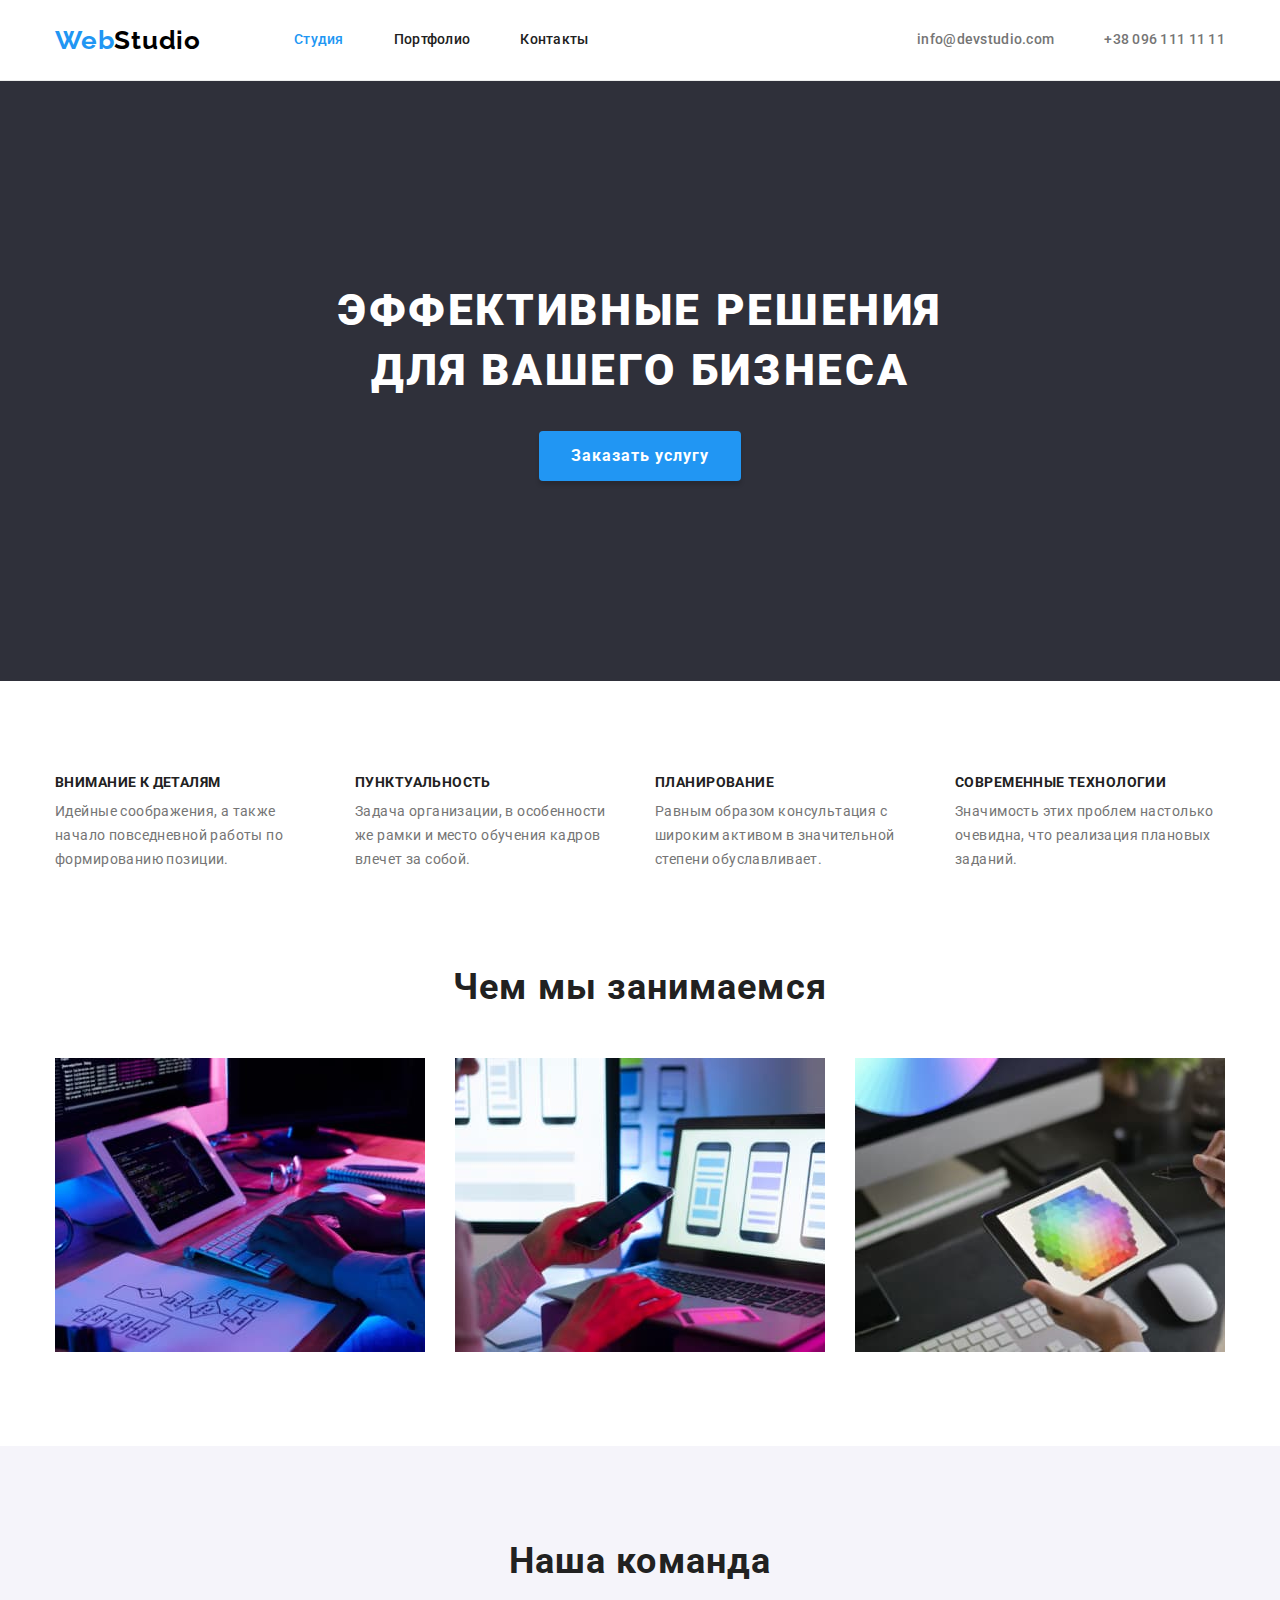
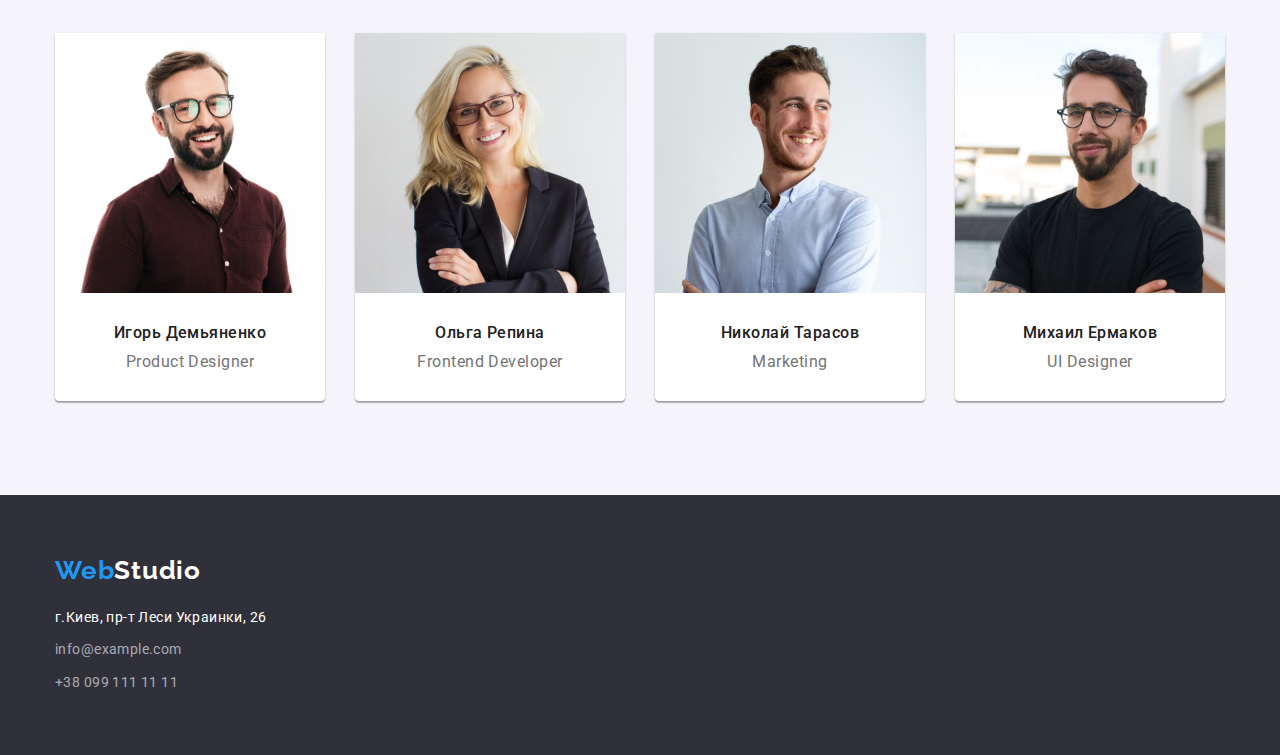
==== commit 094049fb: "change border in portfolio, deleted .list" ====
--- a/index.html
+++ b/index.html
@@ -25,7 +25,7 @@
         <nav class="header-nav">
           <a class="logo link" href="./index.html">Web<span class="logo-black">Studio</span></a>
 
-          <ul class="header-nav-list list">
+          <ul class="header-nav-list">
             <li class="header-nav-item">
               <a class="header-nav-link link current" href="./index.html">Студия</a>
             </li>
@@ -35,7 +35,7 @@
             <li class="header-nav-item"><a class="header-nav-link link" href="">Контакты</a></li>
           </ul>
         </nav>
-        <ul class="header-contact list">
+        <ul class="header-contact">
           <li class="header-contact-item">
             <a class="header-contact-link link" href="mailto:info@devstudio.com"
               >info@devstudio.com</a
@@ -60,10 +60,10 @@
 
       <!--Наши особенности-->
 
-      <section class="feature section">
+      <section class="section">
         <div class="container">
           <h2 class="visually-hidden title">Наши особенности</h2>
-          <ul class="feature-list list">
+          <ul class="feature-list">
             <li class="feature-list-item">
               <h3 class="feature-list-title title">Внимание к деталям</h3>
               <p class="feature-list-text">
@@ -97,7 +97,7 @@
       <section class="product section">
         <div class="container">
           <h2 class="product-title title">Чем мы занимаемся</h2>
-          <ul class="product-list list">
+          <ul class="product-list">
             <li class="product-list-item">
               <img
                 class="product-list-img"
@@ -131,7 +131,7 @@
       <section class="team section">
         <div class="container">
           <h2 class="team-title title">Наша команда</h2>
-          <ul class="team-list list">
+          <ul class="team-list">
             <li class="team-list-item">
               <img
                 class="team-list-img"
@@ -191,7 +191,7 @@
       <div class="container">
         <a href="./index.html" class="logo link">Web<span class="logo-white">Studio</span></a>
         <address class="footer-addr">
-          <ul class="footer-addr-list list">
+          <ul class="footer-addr-list">
             <li class="footer-addr-item">
               <a
                 class="footer-addr-link link"
--- a/css/styles.css
+++ b/css/styles.css
@@ -37,6 +37,7 @@
 
 ul,
 ol {
+  list-style: none;
   margin: 0;
   padding-left: 0;
 }
@@ -49,10 +50,6 @@
 
 .link {
   text-decoration: none;
-}
-
-.list {
-  list-style: none;
 }
 
 .title {
@@ -76,7 +73,8 @@
   width: 1200px;
   padding-left: 15px;
   padding-right: 15px;
-  margin: o auto;
+  margin-left: auto;
+  margin-right: auto;
 }
 
 .section {
@@ -216,8 +214,8 @@
 
 /* -------------Наши особенности styles-------- */
 
-.feature {
-}
+/* .feature {
+} */
 
 .feature-list {
   display: flex;
@@ -266,8 +264,8 @@
 .product-list-item + .product-list-item {
   margin-left: 30px;
 }
-.product-list-img {
-}
+/* .product-list-img {
+} */
 
 /* ---------Наша команда styles----------- */
 
@@ -299,8 +297,8 @@
   border-radius: 0px 0px 4px 4px;
   background-color: #ffffff;
 }
-.team-list-img {
-}
+/* .team-list-img {
+} */
 
 .team-list-cont {
   padding-top: 30px;
@@ -322,8 +320,8 @@
 
 /* ------------Portfolio styles------------ */
 
-.portfolio {
-}
+/* .portfolio {
+} */
 
 /* ------------filter's styles------------- */
 
@@ -364,23 +362,36 @@
 .project-list {
   display: flex;
   flex-wrap: wrap;
-  flex-basis: calc(100% / 3 - 30px);
-  margin: -15px;
+  /* flex-basis: calc(100% / 3 - 30px);
+  margin: -15px; */
 }
 
 .project-list-item {
-  border-bottom: 1px solid #eeeeee;
-  max-width: 370px;
-  margin: 15px;
+  /* max-width: 370px;
+  margin: 15px; */
+  width: calc((100% - 60px) / 3);
+  margin-right: 30px;
+  margin-bottom: 30px;
 
   background-color: #ffffff;
 }
 
-.project-list-img {
-}
+.project-list-item:nth-child(3n) {
+  margin-right: 0;
+}
+
+.project-list-item:nth-last-child(-n + 3) {
+  margin-bottom: 0;
+}
+
+/* .project-list-img {
+} */
 
 .project-list-cont {
   padding: 20px 24px;
+  border-left: 1px solid #eeeeee;
+  border-right: 1px solid #eeeeee;
+  border-bottom: 1px solid #eeeeee;
 }
 
 .project-list-title {
@@ -410,8 +421,8 @@
 .footer-addr {
   margin-top: 20px;
 }
-.footer-addr-list {
-}
+/* .footer-addr-list {
+} */
 
 .footer-addr-item + .footer-addr-item {
   margin-top: 9px;
